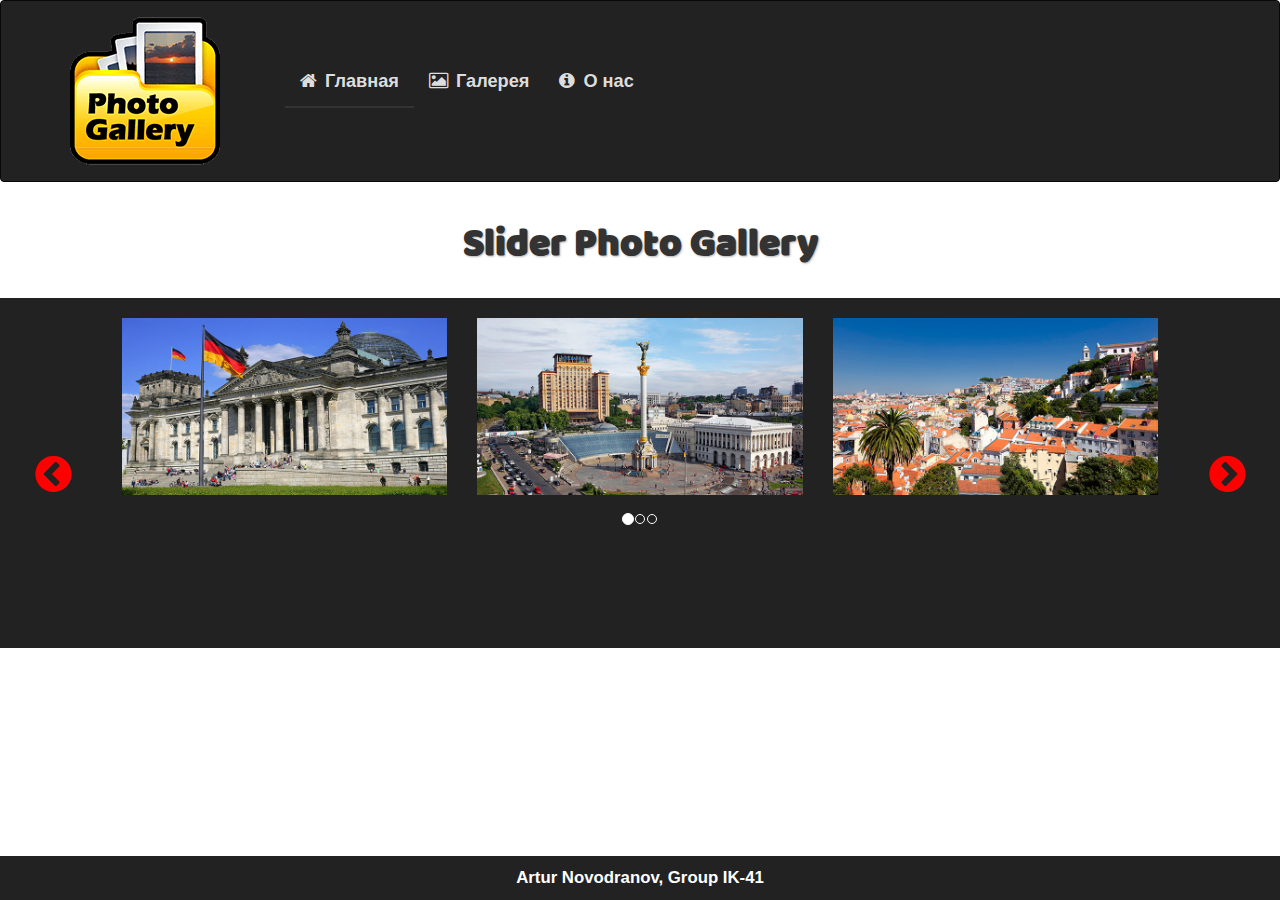
==== index.html @ 755c2156 "Create" ====
<!DOCTYPE html>
<html lang="en">
<head>
    <meta charset="utf-8">
    <meta http-equiv="X-UA-Compatible" content="IE=edge">
    <meta name="viewport" content="width=device-width, initial-scale=1">
    <link href="css/bootstrap.css" rel="stylesheet">
	<link href="css/font-awesome.css" rel="stylesheet">
    <link href="css/style.css" rel="stylesheet">
    <title>Photo Gallery</title>
</head>
<body>
<header class="container-fluid">
  	<div class="row">
    	<nav class="navbar navbar-inverse">
    		<div class="container">
    			<div class="navbar-header">
    				<button type="button" class="navbar-toggle" data-toggle="collapse" data-target="#mainMenu">
    					<span class="icon-bar"></span>
    					<span class="icon-bar"></span>
    					<span class="icon-bar"></span>
    				</button>
    				<a class="navbar-brand" href="index.html"><img src="img/headerLogo.png"></a>
    			</div>
    			<div class="collapse navbar-collapse" id="mainMenu">
    				<ul class="nav navbar-nav mainMenu">
    					<li><a href="#" class="activeMenu"><i class="fa fa-home"></i>Главная</a></li>
    					<li><a href="gallery.html"><i class="fa fa-picture-o"></i>Галерея</a></li>
    					<li><a href="about.html"><i class="fa fa-info-circle"></i>О нас</a></li>
    				</ul>
    			</div>
    		</div>
    	</nav>
    </div>
  </header>

	<div id="title">Slider Photo Gallery</div>
<main class="container-fluid mainSlider">
    <div class="row">
	<div class="col-md-1">
	<a href='#myCarousel' data-slide='prev' title="Previous slide"><i class='fa fa-chevron-circle-left'></i></a>
	</div>
	<div class="col-md-10">
 
        <div class="well-none">
            <div id="myCarousel" class="carousel slide" data-ride="carousel">
            </div>
            <!--/myCarousel-->
        </div>
        <!--/well-->
    </div>
	<div class="col-md-1">
	<a href='#myCarousel' data-slide='next' title="Next slide"><i class='fa fa-chevron-circle-right'></i></a>
	</div>
	</div>
</main>

	<div id="myModal" class="modal fade sw" role="dialog">
	  <div class="modal-dialog modal-lg">

	    <!-- Modal content-->
	    <div class="modal-content">
	      <div class="modal-header">
	        <button type="button" class="close" data-dismiss="modal">&times;</button>
	        <h4 class="modal-title"></h4>
	      </div>
	      <div class="modal-body">
	      	<img src="#">
	        <p></p>
	      </div>
	    </div>
	  </div>
	</div>
	<footer class="navbar-fixed-bottom row-fluid">Artur Novodranov, Group IK-41</footer>
    
	<script src="scripts/jquery-3.1.1.min.js"></script>
    <script src="scripts/scriptSlider.js"></script>
    <script src="scripts/bootstrap.js"></script>
</body>
</html>
---- css/style.css ----
@font-face {
    font-family: Baloo;
    src: url(../fonts/Baloo-Regular.ttf);
}
.paste{
display:none;
}
h2{
	font-weight: bold;
}
main{
		margin-bottom: 70px;
		margin-top: 10px;
}
a{
	outline: none;
}
p{
	font-size: 1.2em;
}
.pagMenu{
	margin-top: 60px;
}
.content{
padding-top:15px;
}
#title{
	font-size: 2.8em;
	font-weight: bold;
	text-align: center;
	margin: 0 auto;
	padding: 15px;
	text-shadow: 1px 1px 2px rgba(150, 150, 150, 0.7);
	font-family: Baloo;
}
body{
	min-width: 350px;
	background-image: url("../img/photography.png");
}
.im{
margin-bottom:30px;
border-radius:7px;
}
footer{
	background-color: #222222;
	color: #fff;
	font-weight: bold;
	font-size: 1.2em;
	padding-top: 10px;
	padding-bottom: 10px;
	text-align: center;
	margin-top: 20px;
}
.page{
	color: #222 !important;
}
li.activePage a{
	background-color: #222 !important;
	color:#fff !important;
	border-color: #fff !important;
}
.form-group{
	width: 50%;
	margin: 10px auto;
}
.navbar-header{
	height: 180px
}
.navbar-nav{
	margin-left: 50px;
}
.navbar-nav > li > a{
	padding-top:70px;
}
.navbar-toggle{
	margin-top: 70px;
}
.mainMenu li > a{
color: #ddd !important;
font-weight: bold;
font-size: 1.3em;
}
.mainMenu li > a:hover{
border-bottom: 2px solid #333 !important;
}
.activeMenu{
	border-bottom: 2px solid #333 !important;
}
.im{
  width: 100%;
  height: 280px;
  overflow: hidden;
  box-shadow: 4px 4px 5px 0 rgba(0,0,0,.7);
  opacity: 0.6;
  transition: all .7s;
  text-align: center;
}
  .im>img{
  display: inline-block;
  height: 100%;
}
.im:hover{
  opacity: 1;
  transition: all .7s;
}
.cover{
  position: fixed;
  width: 100%;
  height: 100%;
  opacity: 0.7;
  background-color: black;
  display: block;
  z-index: 100;
}
.cover>.maximg{
  width: 100px;
  height: 100px;
  z-index: 101;
  opacity: 1;
}
.modal-body img{
  width: 100%;
}
/*Media*/
@media(max-width: 991px){
img[src="img/about-us.jpg"]{
display: inline-block;
}
}
@media (max-width: 767px){
  .im{
    height: auto;
	margin-bottom:5px;
  }
  .paste{
  margin-bottom:20px;
  }
  .gap{
  margin-bottom:20px;
  }
  .im>img{
    height: 100% !important;
    width: 100% !important;
  }

.mainMenu li > a:hover{
border-bottom: none !important;
}	
	.navbar-nav > li > a{
	padding-top:15px;
}
.navbar-nav{
	margin-left: 5px;
}
.gallery{
	max-width: 50%;
	margin: 1% auto;
}
.form-group{
	width: 70%;
}
}
.carousel-indicators{
bottom:-45px;
}
.thumbnail {
  display: block;
  padding: 4px;
  margin-bottom: 20px;
  line-height: 1.42857143;
  -webkit-transition: all .2s ease-in-out;
  transition: all .2s ease-in-out;
  border-radius: 0;
  border: none;
  background-color: none;
}

.carousel-control {
  position: absolute;
  top: 0;
  left: 0;
  bottom: 0;
  width: 15%;
  opacity: .5;
  font-size: 20px;
  color: #fff;
  text-align: center;
  text-shadow: none;
}
.carousel-control.left {
	background-image: none;
}
.carousel-control.right {
  left: auto;
  right: 0;
  background-image: none;
}

.carousel-control {
  padding-top:10.25%;
  width:5%;
}
.fa-home,.fa-picture-o,.fa-info-circle{
padding-right:8px;
}
.glyphicon-chevron-right, .glyphicon-chevron-left{
color:#222 !important;
} 
.fa-chevron-circle-left, .fa-chevron-circle-right {
color: rgba(255, 0, 0, 1);
font-size:3em;
opacity:1;
transition: all .5s;
}
.fa-chevron-circle-left:hover, .fa-chevron-circle-right:hover{
opacity:.7;
transition: all .5s;
}
.col-md-1{
margin:0;
text-align:center;
padding-top:135px;
}
.mainSlider{
background-color:#222;
height:350px;
padding-top:20px;
}
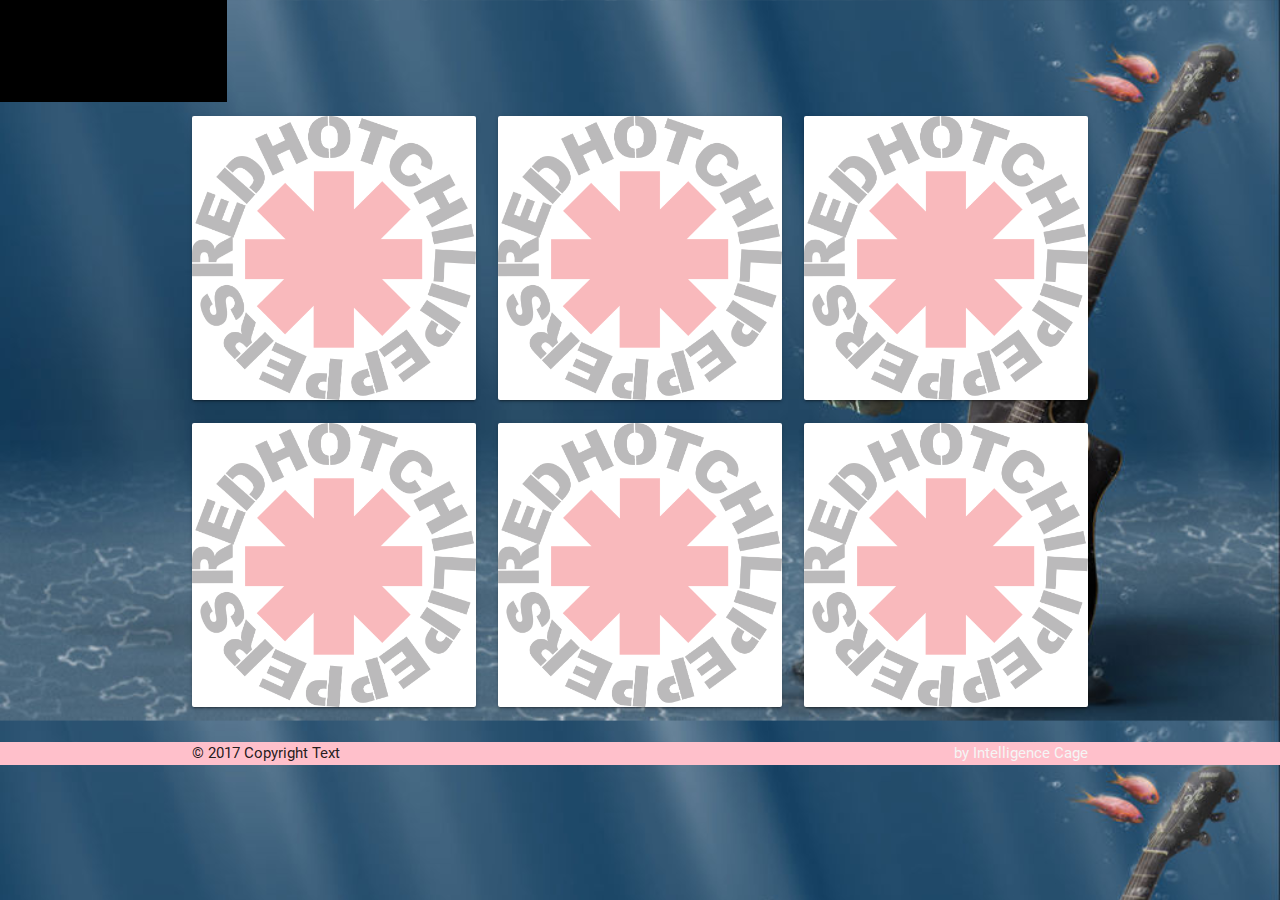
==== commit 0fa81648: "v2" ====
--- a/index.html
+++ b/index.html
@@ -1,80 +1,115 @@
 <!DOCTYPE html>
-<html lang="en">
+<html>
 <head>
-    <meta charset="utf-8">
-    <meta http-equiv="X-UA-Compatible" content="IE=edge">
-    <meta name="viewport" content="width=device-width, initial-scale=1">
-    <link href="css/bootstrap.css" rel="stylesheet">
-	<link href="css/font-awesome.css" rel="stylesheet">
-    <link href="css/style.css" rel="stylesheet">
-    <title>Photo Gallery</title>
+	<title>
+		
+	</title>
+	<meta charset="utf-8">
+	<meta name="viewport" content="width=device-width, initial-scale=1.0" />
+
+	<link href="http://fonts.googleapis.com/icon?family=Material+Icons" rel="stylesheet">
+	<link type="text/css" rel="stylesheet" href="css/materialize.min.css" media="screen,projection" />
+	<link type="text/css" rel="stylesheet" href="css/style.css" media="screen,projection" />
+
+	<script type="text/javascript" src="https://code.jquery.com/jquery-2.1.1.min.js"></script>
+	<script type="text/javascript" src="js/materialize.min.js"></script>
 </head>
 <body>
-<header class="container-fluid">
-  	<div class="row">
-    	<nav class="navbar navbar-inverse">
-    		<div class="container">
-    			<div class="navbar-header">
-    				<button type="button" class="navbar-toggle" data-toggle="collapse" data-target="#mainMenu">
-    					<span class="icon-bar"></span>
-    					<span class="icon-bar"></span>
-    					<span class="icon-bar"></span>
-    				</button>
-    				<a class="navbar-brand" href="index.html"><img src="img/headerLogo.png"></a>
-    			</div>
-    			<div class="collapse navbar-collapse" id="mainMenu">
-    				<ul class="nav navbar-nav mainMenu">
-    					<li><a href="#" class="activeMenu"><i class="fa fa-home"></i>Главная</a></li>
-    					<li><a href="gallery.html"><i class="fa fa-picture-o"></i>Галерея</a></li>
-    					<li><a href="about.html"><i class="fa fa-info-circle"></i>О нас</a></li>
-    				</ul>
-    			</div>
-    		</div>
-    	</nav>
-    </div>
-  </header>
 
-	<div id="title">Slider Photo Gallery</div>
-<main class="container-fluid mainSlider">
-    <div class="row">
-	<div class="col-md-1">
-	<a href='#myCarousel' data-slide='prev' title="Previous slide"><i class='fa fa-chevron-circle-left'></i></a>
+	<script>
+		$(document).ready(function(){    
+    		$('.modal').modal();
+  		});
+	</script>
+
+	<script>
+		function getFile(id){
+		$.ajax({
+		    type: "GET",
+		    url: "js/info.json",
+		    dataType: "json",
+		    success: function(response){
+		    	alert("OK")
+		    },
+		    error: alert("Not OK")
+
+		    //editModal(response)
+		  });
+		}
+		function editModal(response, id){
+			$(".info").attr("val", response.images[id].url);
+		}
+	</script>
+
+	<header>
+		<img src="img/logo.png">
+	</header>
+
+	<main>
+		<div class="container">
+			<div class="row">
+				<div class="col s12 m6 l4">
+					<div class="card">
+						<div class="card-image">
+							<a href="#modal1" onclick="getFile(1)"><img src="img/rhcp.png"></a>
+						</div>
+					</div>
+				</div>
+				<div id="modal1" class="modal modal-fixed-footer">
+					<div class="modal-content">
+						<img src="img/rhcp.png">
+						<span class="info"></span>
+					</div>
+					<div class="modal-footer">
+						<a href="#!" class="modal-action modal-close waves-effect waves-green btn-flat ">Agree</a>
+					</div>
+				</div>
+
+				<div class="col s12 m6 l4">
+					<div class="card">
+						<div class="card-image">
+							<a href="#modal1" onclick="getFile(2)"><img src="img/rhcp.png"></a>
+						</div>
+					</div>
+				</div>
+				<div class="col s12 m6 l4">
+					<div class="card">
+						<div class="card-image">
+							<a href="#modal1" onclick="getFile(3)"><img src="img/rhcp.png"></a>
+						</div>
+					</div>
+				</div>
+				<div class="col s12 m6 l4">
+					<div class="card">
+						<div class="card-image">
+							<a href="#modal1" onclick="getFile(4)"><img src="img/rhcp.png"></a>
+						</div>
+					</div>
+				</div>
+				<div class="col s12 m6 l4">
+					<div class="card">
+						<div class="card-image">
+							<a href="#modal1" onclick="getFile(5)"><img src="img/rhcp.png"></a>
+						</div>
+					</div>
+				</div>
+				<div class="col s12 m6 l4">
+					<div class="card">
+						<div class="card-image">
+							<a href="#modal1" onclick="getFile(6)"><img src="img/rhcp.png"></a>
+						</div>
+					</div>
+				</div>
+				
+			</div>
+		</div>
+	</main>
+
+	<div class="footer-copyright">
+		<div class="container">
+			© 2017 Copyright Text
+			<a class="grey-text text-lighten-4 right" href="#!">by Intelligence Cage</a>
+		</div>
 	</div>
-	<div class="col-md-10">
- 
-        <div class="well-none">
-            <div id="myCarousel" class="carousel slide" data-ride="carousel">
-            </div>
-            <!--/myCarousel-->
-        </div>
-        <!--/well-->
-    </div>
-	<div class="col-md-1">
-	<a href='#myCarousel' data-slide='next' title="Next slide"><i class='fa fa-chevron-circle-right'></i></a>
-	</div>
-	</div>
-</main>
-
-	<div id="myModal" class="modal fade sw" role="dialog">
-	  <div class="modal-dialog modal-lg">
-
-	    <!-- Modal content-->
-	    <div class="modal-content">
-	      <div class="modal-header">
-	        <button type="button" class="close" data-dismiss="modal">&times;</button>
-	        <h4 class="modal-title"></h4>
-	      </div>
-	      <div class="modal-body">
-	      	<img src="#">
-	        <p></p>
-	      </div>
-	    </div>
-	  </div>
-	</div>
-	<footer class="navbar-fixed-bottom row-fluid">Artur Novodranov, Group IK-41</footer>
-    
-	<script src="scripts/jquery-3.1.1.min.js"></script>
-    <script src="scripts/scriptSlider.js"></script>
-    <script src="scripts/bootstrap.js"></script>
 </body>
 </html>--- a/css/style.css
+++ b/css/style.css
@@ -1,228 +1,32 @@
-@font-face {
-    font-family: Baloo;
-    src: url(../fonts/Baloo-Regular.ttf);
-}
-.paste{
-display:none;
-}
-h2{
-	font-weight: bold;
-}
-main{
-		margin-bottom: 70px;
-		margin-top: 10px;
-}
-a{
-	outline: none;
-}
-p{
-	font-size: 1.2em;
-}
-.pagMenu{
-	margin-top: 60px;
-}
-.content{
-padding-top:15px;
-}
-#title{
-	font-size: 2.8em;
-	font-weight: bold;
-	text-align: center;
-	margin: 0 auto;
-	padding: 15px;
-	text-shadow: 1px 1px 2px rgba(150, 150, 150, 0.7);
-	font-family: Baloo;
-}
-body{
-	min-width: 350px;
-	background-image: url("../img/photography.png");
-}
-.im{
-margin-bottom:30px;
-border-radius:7px;
-}
-footer{
-	background-color: #222222;
-	color: #fff;
-	font-weight: bold;
-	font-size: 1.2em;
-	padding-top: 10px;
-	padding-bottom: 10px;
-	text-align: center;
-	margin-top: 20px;
-}
-.page{
-	color: #222 !important;
-}
-li.activePage a{
-	background-color: #222 !important;
-	color:#fff !important;
-	border-color: #fff !important;
-}
-.form-group{
-	width: 50%;
-	margin: 10px auto;
-}
-.navbar-header{
-	height: 180px
-}
-.navbar-nav{
-	margin-left: 50px;
-}
-.navbar-nav > li > a{
-	padding-top:70px;
-}
-.navbar-toggle{
-	margin-top: 70px;
-}
-.mainMenu li > a{
-color: #ddd !important;
-font-weight: bold;
-font-size: 1.3em;
-}
-.mainMenu li > a:hover{
-border-bottom: 2px solid #333 !important;
-}
-.activeMenu{
-	border-bottom: 2px solid #333 !important;
-}
-.im{
-  width: 100%;
-  height: 280px;
-  overflow: hidden;
-  box-shadow: 4px 4px 5px 0 rgba(0,0,0,.7);
-  opacity: 0.6;
-  transition: all .7s;
-  text-align: center;
-}
-  .im>img{
-  display: inline-block;
-  height: 100%;
-}
-.im:hover{
-  opacity: 1;
-  transition: all .7s;
-}
-.cover{
-  position: fixed;
-  width: 100%;
-  height: 100%;
-  opacity: 0.7;
-  background-color: black;
-  display: block;
-  z-index: 100;
-}
-.cover>.maximg{
-  width: 100px;
-  height: 100px;
-  z-index: 101;
-  opacity: 1;
-}
-.modal-body img{
-  width: 100%;
-}
-/*Media*/
-@media(max-width: 991px){
-img[src="img/about-us.jpg"]{
-display: inline-block;
-}
-}
-@media (max-width: 767px){
-  .im{
-    height: auto;
-	margin-bottom:5px;
-  }
-  .paste{
-  margin-bottom:20px;
-  }
-  .gap{
-  margin-bottom:20px;
-  }
-  .im>img{
-    height: 100% !important;
-    width: 100% !important;
-  }
 
-.mainMenu li > a:hover{
-border-bottom: none !important;
-}	
-	.navbar-nav > li > a{
-	padding-top:15px;
-}
-.navbar-nav{
-	margin-left: 5px;
-}
-.gallery{
-	max-width: 50%;
-	margin: 1% auto;
-}
-.form-group{
-	width: 70%;
-}
-}
-.carousel-indicators{
-bottom:-45px;
-}
-.thumbnail {
-  display: block;
-  padding: 4px;
-  margin-bottom: 20px;
-  line-height: 1.42857143;
-  -webkit-transition: all .2s ease-in-out;
-  transition: all .2s ease-in-out;
-  border-radius: 0;
-  border: none;
-  background-color: none;
+body {
+	background: url(../img/background.jpg);
+	background-size: 100%;
 }
 
-.carousel-control {
-  position: absolute;
-  top: 0;
-  left: 0;
-  bottom: 0;
-  width: 15%;
-  opacity: .5;
-  font-size: 20px;
-  color: #fff;
-  text-align: center;
-  text-shadow: none;
-}
-.carousel-control.left {
-	background-image: none;
-}
-.carousel-control.right {
-  left: auto;
-  right: 0;
-  background-image: none;
+footer {
+	bottom: 0;
+	position: fixed;
+	width: 100%;
 }
 
-.carousel-control {
-  padding-top:10.25%;
-  width:5%;
+.footer-copyright {
+	background-color: pink;
 }
-.fa-home,.fa-picture-o,.fa-info-circle{
-padding-right:8px;
+
+.card-image {
+	opacity: 0.3;
 }
-.glyphicon-chevron-right, .glyphicon-chevron-left{
-color:#222 !important;
-} 
-.fa-chevron-circle-left, .fa-chevron-circle-right {
-color: rgba(255, 0, 0, 1);
-font-size:3em;
-opacity:1;
-transition: all .5s;
+
+.card-image:hover {
+	opacity: 1;
+	transition: opacity 0.4s linear; 
 }
-.fa-chevron-circle-left:hover, .fa-chevron-circle-right:hover{
-opacity:.7;
-transition: all .5s;
+
+.modal-content img {
+	height: 100%;
 }
-.col-md-1{
-margin:0;
-text-align:center;
-padding-top:135px;
-}
-.mainSlider{
-background-color:#222;
-height:350px;
-padding-top:20px;
+
+.card-image img {
+	height: 50%;
 }